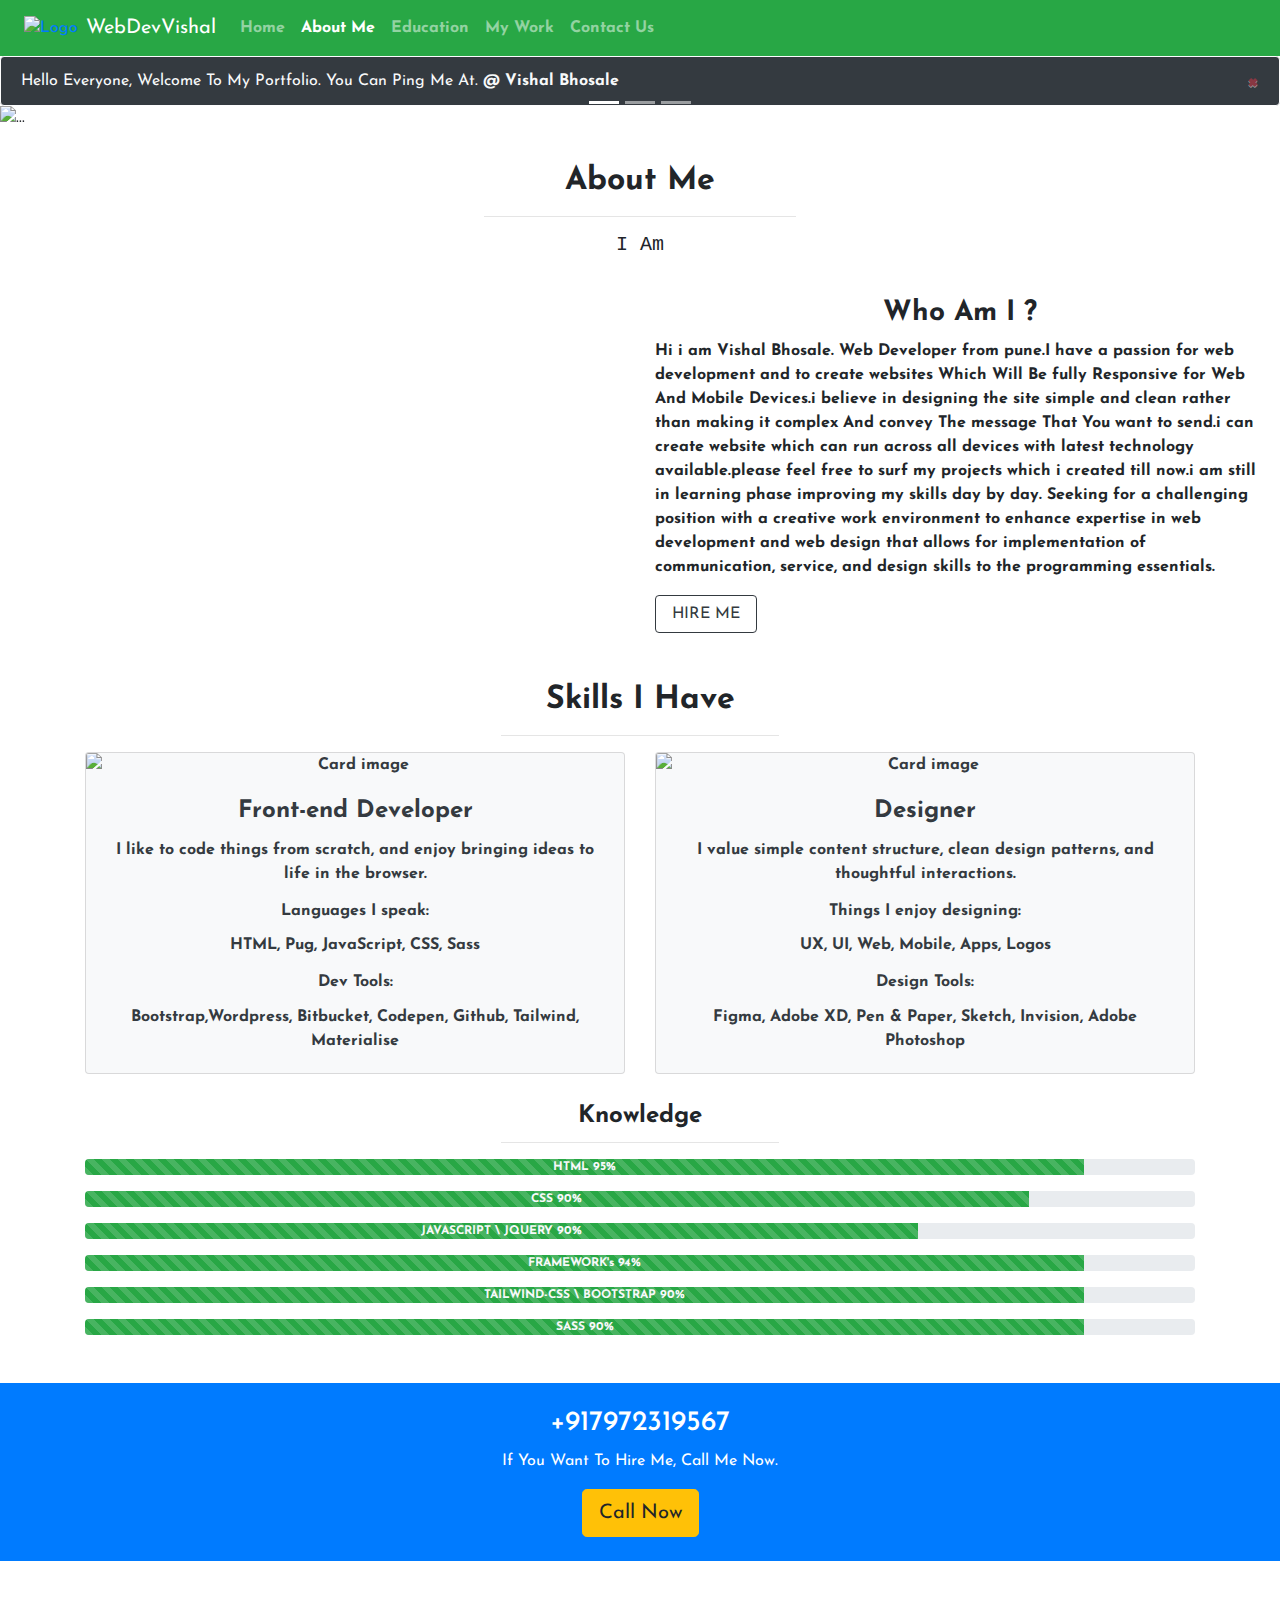
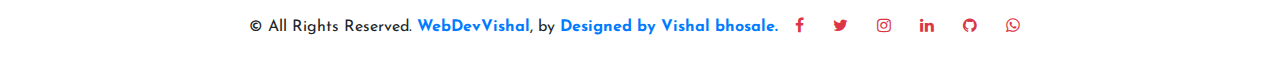
==== about.html @ 0f0b5c3c "logo click fixed" ====
<!DOCTYPE html>
<html lang="en">
<head>
    <meta charset="UTF-8">
    <meta name="viewport" content="width=device-width, initial-scale=1.0">
    <title>Vishal Bhosale | About Me</title>
    <link rel="stylesheet" href="./styles.css">
    <link rel="stylesheet" href="./animate.css">
<!-- cdn -->
 <link rel="stylesheet" href="https://maxcdn.bootstrapcdn.com/bootstrap/4.5.2/css/bootstrap.min.css">
 <link href="https://fonts.googleapis.com/css2?family=Josefin+Sans:ital,wght@1,300&display=swap" rel="stylesheet">
 <link rel="stylesheet" href="https://cdnjs.cloudflare.com/ajax/libs/font-awesome/4.7.0/css/font-awesome.min.css">   

  <script src="https://ajax.googleapis.com/ajax/libs/jquery/3.5.1/jquery.min.js"></script>
  <script src="https://cdnjs.cloudflare.com/ajax/libs/popper.js/1.16.0/umd/popper.min.js"></script>
  <script src="https://maxcdn.bootstrapcdn.com/bootstrap/4.5.2/js/bootstrap.min.js"></script>
  <script src="https://cdn.jsdelivr.net/npm/typed.js@2.0.11"></script>

</head>
<body>





  <!-- Navigation starts here -->
    <header class=" animate-bottom">
 <nav class="navbar navbar-expand-sm navbar-dark bg-success">
<a href="./index.html">
  <img src="./images/logo.png" alt="Logo" class="mx-2" style="width:40px;">
</a>

  <a class="navbar-brand text-dark-50  sticky-bottom" href="./index.html">WebDevVishal</a>
  <button class="navbar-toggler" type="button" data-toggle="collapse" data-target="#navbarSupportedContent" aria-controls="navbarSupportedContent" aria-expanded="false" aria-label="Toggle navigation">
    <span class="navbar-toggler-icon"></span>
  </button>

  <div class="collapse navbar-collapse" id="navbarSupportedContent">
    <ul class="navbar-nav  ">
      <li class="nav-item ">
        <a class="nav-link  font-weight-bold" href="./index.html">Home<span class="sr-only">(current)</span></a>
      </li>

      <li class="nav-item ">
        <a class="nav-link active font-weight-bold" href="./about.html">About Me<span class="sr-only">(current)</span></a>
      </li>
      <li class="nav-item  font-weight-bold">
        <a class="nav-link" href="./education.html">Education</a>
      </li>
      <li class="nav-item   font-weight-bold">
        <a class="nav-link" href="./mywork.html">My Work</a>
      </li>
      <li class="nav-item  font-weight-bold">
          <a class="nav-link" href="./contact.html">Contact Us</a>
        </li>
        

    </ul>
    </div>
</nav>
 <!-- Navigation starts ends -->






<!-- alert for my portfolio deatails  -->
<div class="alert alert-light text-capitalize alert-dismissible fade show bg-dark text-light m-0 outline-none" role="alert">
    Hello Everyone, Welcome to My portfolio. you can ping me at. <a href="https://twitter.com/_smart_ghost" class="alert-link text-light"> @ Vishal Bhosale</a>
    <button type="button" class="close text-danger  " data-dismiss="alert" aria-label="Close">
        <span aria-hidden="true">&times;</span>
      </button>
  </div>
<!-- alert for my portfolio deatails  -->







<!-- carousal starts herer -->
<div id="carouselExampleInterval" class="carousel slide carousel-fade" data-ride="carousel">
  <ol class="carousel-indicators">
    <li data-target="#carouselExampleCaptions" data-slide-to="0" class="active"></li>
    <li data-target="#carouselExampleCaptions" data-slide-to="1"></li>
    <li data-target="#carouselExampleCaptions" data-slide-to="2"></li>
  </ol>
    <div class="carousel-inner">
      <div class="carousel-item active" data-interval="2000">
        <img src="./images/back1.jpg" class="d-block w-100" alt="...">
        <div class="carousel-caption  d-md-block">
            <h5>Web Designing & UI/UX.</h5>

          </div>
      </div>
      <div class="carousel-item" data-interval="2000">
        <img src="./images/back2.jpg" class="d-block w-100" alt="...">
        <div class="carousel-caption  d-md-block">
            <h5>Front-End Development</h5>
            
          </div>
      </div>
      <div class="carousel-item" data-interval="2000">
        <img src="./images/back3.jpg" class="d-block w-100" alt="...">
        <div class="carousel-caption  d-md-block">
            <h5>Simple Design And Clear Message</h5>
          </div>
      </div>
    </div>
    <a class="carousel-control-prev" href="#carouselExampleInterval" role="button" data-slide="prev">
      <span class="carousel-control-prev-icon" aria-hidden="true"></span>
      <span class="sr-only">Previous</span>
    </a>
    <a class="carousel-control-next" href="#carouselExampleInterval" role="button" data-slide="next">
      <span class="carousel-control-next-icon" aria-hidden="true"></span>
      <span class="sr-only">Next</span>
    </a>
  </div>

<!-- carousal ends herer -->
</header>


<section class=" animate-bottom">

<div class="container-fluid">
    <h2 class="text-center text-capitalize mt-2 pt-4 font-weight-normal font-weight-bolder" >about me</h2>
    <hr class="  w-25 mx-auto pt-0">

<div class="d-flex  justify-content-center my-3 spanover"  > 
  <h5 class="spanbest px-0 mx-0">I Am <span class="type spanbest1"></span></h5>

</div>



    <div class="row mb-4">
        <div class="col-lg-6 col-md-12 col-sm-12 col-12 ">
            <img src="./images/DSC_0401-01.jpg" class="img-fluid shadow-lg rounded mt-3" alt="">
        </div>
        <div class="col-lg-6 col-md-12 col-sm-12 col-12 ">
            <h3 class="pt-0 text-center text-bold text-dark-50 font-weight-bold mt-3">Who Am I ?</h3>
            <p class="pt-0 text-dark-50 font-weight-bold"> Hi i am Vishal Bhosale. Web Developer from pune.I have a passion for web development and to create websites Which Will Be fully Responsive for Web And Mobile Devices.i believe in designing the site simple and clean rather than making it complex And convey The message That You want to send.i can create website which can run across all devices with latest technology available.please feel free to surf my projects which i created till now.i am still in learning phase improving my skills day by day.
                Seeking for a challenging position with a creative work environment to enhance expertise in web development and web design that allows for implementation of communication, service, and design skills to the programming essentials.
            </p>
            <a href=mailto:vb341997@gmail.com?subject="contacting_you_from_portfolio" class="btn btn-outline-dark text-uppercase  px-3  ">  Hire Me  </a>
        </div>
    </div>

</div>
</section>




<!-- cards section starts herer -->
<section >
<div class="container">
    <h2 class="text-center text-capitalize mt-2 pt-4 font-weight-normal font-weight-bolder" >Skills I Have</h2>
    <hr class="w-25 mx-auto pt-0">

      <div class="row text-center mb-1">
          <div class="col-lg-6 col-md-6 col-12">
            <div class="card bg-light text-dark font-weight-bold" >
                <img class="card-img-top  " src="./images/f1.jpg" alt="Card image">
                <div class="card-body">
                  <h4 class="card-title font-weight-bold">Front-end Developer</h4>
                  <p class="card-text">I like to code things from scratch, and enjoy bringing ideas to life in the browser.</p>
                  <h6 class="card-title font-weight-bold">Languages I speak:</h6>
                  <p class="card-text">HTML, Pug, JavaScript, CSS, Sass</p>
                  <h6 class="card-title font-weight-bold">Dev Tools:</h6>
                  <p class="card-text">Bootstrap,Wordpress,
                    Bitbucket,
                    Codepen,
                    Github,
                    Tailwind,
                    Materialise</p>
                  
                
                </div>
              </div>
          </div>
     
          <div class="col-lg-6 col-md-6 col-12">
            <div class="card bg-light text-dark font-weight-bold" >
                <img class="card-img-top    " src="./images/f2.jpg" alt="Card image">
                <div class="card-body">
                    <h4 class="card-title font-weight-bolder">Designer</h4>
                    <p class="card-text">I value simple content structure, clean design patterns, and thoughtful interactions.</p>
                    <h6 class="card-title font-weight-bold">Things I enjoy designing:</h6>
                    <p class="card-text">UX, UI, Web, Mobile, Apps, Logos</p>
                    <h6 class="card-title font-weight-bold">Design Tools:</h6>
                    <p class="card-text">Figma,
                        Adobe XD,
                        Pen & Paper,
                        Sketch,
                        Invision,
                        Adobe Photoshop </p>
                
                </div>
              </div>
          </div>
      </div>

    </div>


    <div class="container align-items-center justify-items-center my-4">
      <div class="mx-auto text-center mt-3">
        <h4 class="font-weight-bold p-1">Knowledge</h4>
        <hr class="w-25 mx-auto mt-0 font-weight-bolder">
      </div>

      <div class="progress my-3  ">
          
          <div class="progress-bar progress-bar-striped progress-bar-animated font-weight-bold bg-success text-light an" role="progressbar" aria-valuenow="90" aria-valuemin="0" aria-valuemax="100" style="width: 90%">HTML 95%</div>
          
        </div>
    
    
    
      <div class="progress my-3 ">
          
          <div class="progress-bar progress-bar-striped progress-bar-animated font-weight-bold bg-success text-light an" role="progressbar" aria-valuenow="85" aria-valuemin="0" aria-valuemax="100" style="width: 85%">CSS 90%</div>
          
        </div>
    
           <div class="progress my-3 ">
          
          <div class="progress-bar progress-bar-striped progress-bar-animated font-weight-bold bg-success text-light an" role="progressbar" aria-valuenow="75" aria-valuemin="0" aria-valuemax="100" style="width: 75%">JAVASCRIPT \ JQUERY 90%</div>
          
        </div>
    
        <div class="progress my-3 ">
          
          <div class="progress-bar progress-bar-striped progress-bar-animated font-weight-bold bg-success text-light an" role="progressbar" aria-valuenow="90" aria-valuemin="0" aria-valuemax="100" style="width: 90%">FRAMEWORK's 94%</div>
          
        </div>
    
        <div class="progress my-3 ">
          
          <div class="progress-bar progress-bar-striped progress-bar-animated font-weight-bold bg-success text-light an" role="progressbar" aria-valuenow="90" aria-valuemin="0" aria-valuemax="100" style="width: 90%">TAILWIND-CSS \ BOOTSTRAP 90%</div>
          
        </div>
    
        <div class="progress my-3 ">
          
          <div class="progress-bar progress-bar-striped progress-bar-animated font-weight-bold bg-success text-light an" role="progressbar" aria-valuenow="90" aria-valuemin="0" aria-valuemax="100" style="width: 90%">SASS 90%</div>
          
        </div>
    
        
    
      </div>
    











</section>

<!-- cards section ends herer -->

<!-- number secton starts herer -->
<section class="bg-primary my-5 ">
<article class="py-4 text-center text-white">
<h3 class="display-6"> +917972319567 </h3>
<p class="text-capitalize">if you want to hire me, call me now.</p>
<a  class =" btn btn-warning py-2 btn-lg" href="tel:+91-7972319567">Call Now</a>
</article>
</section>
<!-- number secton ends herer -->





















<!-- footer comer here -->

<div class="container mt-3">

    <footer class="mastfoot mt-auto text-center">
        <div class="inner ">
            <p> &copy All Rights Reserved. <a href="https://twitter.com/_smart_ghost" class="text-decoration-none font-weight-bold">WebDevVishal</a>, by <a href="https://linkedin.com/in/vishall-Developer/" class="text-decoration-none font-weight-bold" >Designed by Vishal bhosale.</a>
                <a
                href="https://facebook.com/WebDevVishal"
                class="fa fa-facebook text-danger mx-1 p-2 text-decoration-none"  
                data-toggle="tooltip" data-placement="top" title="lets be friend's"
              ></a>
              <a
                href="https://twitter.com/_smart_ghost"
                target="blank"
                class="fa fa-twitter text-danger mx-1 p-2 text-decoration-none"
                data-toggle="tooltip" data-placement="top" title="Come do a tweet"
              ></a>
              <a
                href="https://instagram.com/vish_all_"
                target="blank"
                class="fa fa-instagram text-danger mx-1 p-2 text-decoration-none"
                data-toggle="tooltip" data-placement="top" title="Be Free To DM"
              ></a>
              <a
                href="https://linkedin.com/in/vishall-Developer/"
                class="fa fa-linkedin text-danger mx-1 p-2 text-decoration-none"
                data-toggle="tooltip" data-placement="top" title="Hire Me..!!!"
              ></a>
              <a href="https://github.com/webdev-vishal" class="fa fa-github text-danger mx-1 p-2 text-decoration-none" data-toggle="tooltip" data-placement="top" title="Please review and give feedback"></a>
    
              <a href="https://wa.me/<+918421501975>" class="fa fa-whatsapp text-danger mx-1 p-2 text-decoration-none" data-toggle="tooltip" data-placement="top" title="Anytime feel free to contact"></a>
            
            
            
            </p>
        </div>
    </footer>
</div>



<!-- footer comer here -->














<script>
  

var typed = new Typed('.type', {
  strings: ['Web Developer. ', 'Front End Enthusiast. ','UI/UX Designer. ','CSS Writer.','Programmer','Python Lover'],
  typeSpeed: 30,
  backSpeed: 50,  
  backDelay: 1500,
  cursorChar: '<&#92;>',
  loop:true,
});


                         
</script>



    





</body> 
</html>
---- styles.css ----
*{
    margin: 0;
    padding: 0;
    scroll-behavior: smooth;
    box-sizing: border-box;
    font-family: 'Josefin Sans', sans-serif;
}
/* h1{
    text-align: center;
    color: purple;
    text-transform: capitalize;
} */

.carousal-inner img{
    width: 100%;
    height: 100%;
}


.spanbest{
font-family: monospace;
overflow: hidden;
}
.spanbest1{
    color: red;
    font-family: monospace;
    overflow: hidden;
}
.spanover{
    overflow: hidden;
}
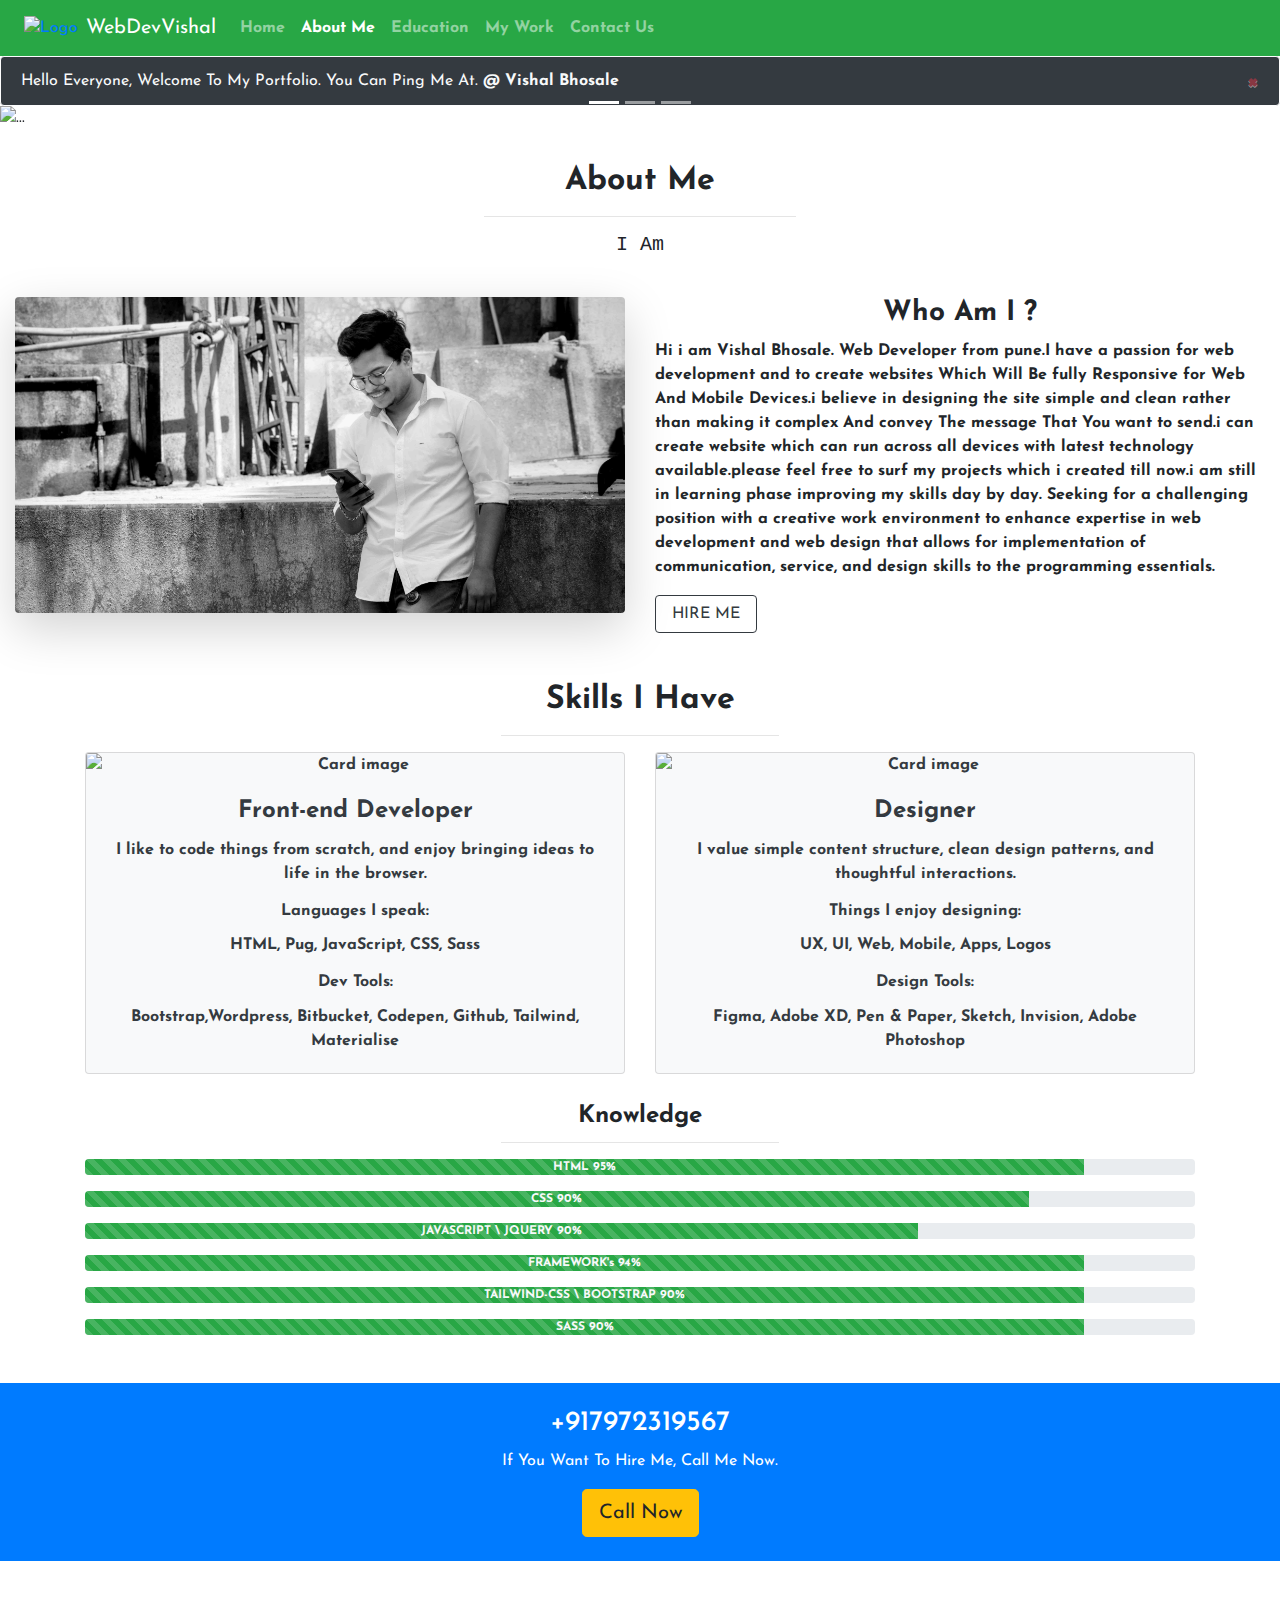
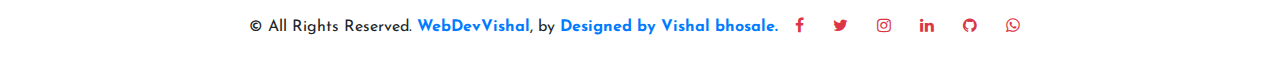
==== commit f7d18e56: "new favicon and react project" ====
--- a/about.html
+++ b/about.html
@@ -1,385 +1,476 @@
 <!DOCTYPE html>
 <html lang="en">
-<head>
-    <meta charset="UTF-8">
-    <meta name="viewport" content="width=device-width, initial-scale=1.0">
+  <head>
+    <meta charset="UTF-8" />
+    <meta name="viewport" content="width=device-width, initial-scale=1.0" />
     <title>Vishal Bhosale | About Me</title>
-    <link rel="stylesheet" href="./styles.css">
-    <link rel="stylesheet" href="./animate.css">
-<!-- cdn -->
- <link rel="stylesheet" href="https://maxcdn.bootstrapcdn.com/bootstrap/4.5.2/css/bootstrap.min.css">
- <link href="https://fonts.googleapis.com/css2?family=Josefin+Sans:ital,wght@1,300&display=swap" rel="stylesheet">
- <link rel="stylesheet" href="https://cdnjs.cloudflare.com/ajax/libs/font-awesome/4.7.0/css/font-awesome.min.css">   
-
-  <script src="https://ajax.googleapis.com/ajax/libs/jquery/3.5.1/jquery.min.js"></script>
-  <script src="https://cdnjs.cloudflare.com/ajax/libs/popper.js/1.16.0/umd/popper.min.js"></script>
-  <script src="https://maxcdn.bootstrapcdn.com/bootstrap/4.5.2/js/bootstrap.min.js"></script>
-  <script src="https://cdn.jsdelivr.net/npm/typed.js@2.0.11"></script>
-
-</head>
-<body>
-
-
-
-
-
-  <!-- Navigation starts here -->
-    <header class=" animate-bottom">
- <nav class="navbar navbar-expand-sm navbar-dark bg-success">
-<a href="./index.html">
-  <img src="./images/logo.png" alt="Logo" class="mx-2" style="width:40px;">
-</a>
-
-  <a class="navbar-brand text-dark-50  sticky-bottom" href="./index.html">WebDevVishal</a>
-  <button class="navbar-toggler" type="button" data-toggle="collapse" data-target="#navbarSupportedContent" aria-controls="navbarSupportedContent" aria-expanded="false" aria-label="Toggle navigation">
-    <span class="navbar-toggler-icon"></span>
-  </button>
-
-  <div class="collapse navbar-collapse" id="navbarSupportedContent">
-    <ul class="navbar-nav  ">
-      <li class="nav-item ">
-        <a class="nav-link  font-weight-bold" href="./index.html">Home<span class="sr-only">(current)</span></a>
-      </li>
-
-      <li class="nav-item ">
-        <a class="nav-link active font-weight-bold" href="./about.html">About Me<span class="sr-only">(current)</span></a>
-      </li>
-      <li class="nav-item  font-weight-bold">
-        <a class="nav-link" href="./education.html">Education</a>
-      </li>
-      <li class="nav-item   font-weight-bold">
-        <a class="nav-link" href="./mywork.html">My Work</a>
-      </li>
-      <li class="nav-item  font-weight-bold">
-          <a class="nav-link" href="./contact.html">Contact Us</a>
-        </li>
-        
-
-    </ul>
+    <link rel="stylesheet" href="./styles.css" />
+    <link
+      rel="icon"
+      href="./images/favicon.ico"
+      type="image/icon"
+      sizes="16x16"
+    />
+
+    <link rel="stylesheet" href="./animate.css" />
+    <!-- cdn -->
+    <link
+      rel="stylesheet"
+      href="https://maxcdn.bootstrapcdn.com/bootstrap/4.5.2/css/bootstrap.min.css"
+    />
+    <link
+      href="https://fonts.googleapis.com/css2?family=Josefin+Sans:ital,wght@1,300&display=swap"
+      rel="stylesheet"
+    />
+    <link
+      rel="stylesheet"
+      href="https://cdnjs.cloudflare.com/ajax/libs/font-awesome/4.7.0/css/font-awesome.min.css"
+    />
+
+    <script src="https://ajax.googleapis.com/ajax/libs/jquery/3.5.1/jquery.min.js"></script>
+    <script src="https://cdnjs.cloudflare.com/ajax/libs/popper.js/1.16.0/umd/popper.min.js"></script>
+    <script src="https://maxcdn.bootstrapcdn.com/bootstrap/4.5.2/js/bootstrap.min.js"></script>
+    <script src="https://cdn.jsdelivr.net/npm/typed.js@2.0.11"></script>
+  </head>
+  <body>
+    <!-- Navigation starts here -->
+    <header class="animate-bottom">
+      <nav class="navbar navbar-expand-sm navbar-dark bg-success">
+        <a href="./index.html">
+          <img
+            src="./images/logo.png"
+            alt="Logo"
+            class="mx-2"
+            style="width: 40px"
+          />
+        </a>
+
+        <a class="navbar-brand text-dark-50 sticky-bottom" href="./index.html"
+          >WebDevVishal</a
+        >
+        <button
+          class="navbar-toggler"
+          type="button"
+          data-toggle="collapse"
+          data-target="#navbarSupportedContent"
+          aria-controls="navbarSupportedContent"
+          aria-expanded="false"
+          aria-label="Toggle navigation"
+        >
+          <span class="navbar-toggler-icon"></span>
+        </button>
+
+        <div class="collapse navbar-collapse" id="navbarSupportedContent">
+          <ul class="navbar-nav">
+            <li class="nav-item">
+              <a class="nav-link font-weight-bold" href="./index.html"
+                >Home<span class="sr-only">(current)</span></a
+              >
+            </li>
+
+            <li class="nav-item">
+              <a class="nav-link active font-weight-bold" href="./about.html"
+                >About Me<span class="sr-only">(current)</span></a
+              >
+            </li>
+            <li class="nav-item font-weight-bold">
+              <a class="nav-link" href="./education.html">Education</a>
+            </li>
+            <li class="nav-item font-weight-bold">
+              <a class="nav-link" href="./mywork.html">My Work</a>
+            </li>
+            <li class="nav-item font-weight-bold">
+              <a class="nav-link" href="./contact.html">Contact Us</a>
+            </li>
+          </ul>
+        </div>
+      </nav>
+      <!-- Navigation starts ends -->
+
+      <!-- alert for my portfolio deatails  -->
+      <div
+        class="alert alert-light text-capitalize alert-dismissible fade show bg-dark text-light m-0 outline-none"
+        role="alert"
+      >
+        Hello Everyone, Welcome to My portfolio. you can ping me at.
+        <a
+          href="https://twitter.com/_smart_ghost"
+          class="alert-link text-light"
+        >
+          @ Vishal Bhosale</a
+        >
+        <button
+          type="button"
+          class="close text-danger"
+          data-dismiss="alert"
+          aria-label="Close"
+        >
+          <span aria-hidden="true">&times;</span>
+        </button>
+      </div>
+      <!-- alert for my portfolio deatails  -->
+
+      <!-- carousal starts herer -->
+      <div
+        id="carouselExampleInterval"
+        class="carousel slide carousel-fade"
+        data-ride="carousel"
+      >
+        <ol class="carousel-indicators">
+          <li
+            data-target="#carouselExampleCaptions"
+            data-slide-to="0"
+            class="active"
+          ></li>
+          <li data-target="#carouselExampleCaptions" data-slide-to="1"></li>
+          <li data-target="#carouselExampleCaptions" data-slide-to="2"></li>
+        </ol>
+        <div class="carousel-inner">
+          <div class="carousel-item active" data-interval="2000">
+            <img src="./images/back1.jpg" class="d-block w-100" alt="..." />
+            <div class="carousel-caption d-md-block">
+              <h5>Web Designing & UI/UX.</h5>
+            </div>
+          </div>
+          <div class="carousel-item" data-interval="2000">
+            <img src="./images/back2.jpg" class="d-block w-100" alt="..." />
+            <div class="carousel-caption d-md-block">
+              <h5>Front-End Development</h5>
+            </div>
+          </div>
+          <div class="carousel-item" data-interval="2000">
+            <img src="./images/back3.jpg" class="d-block w-100" alt="..." />
+            <div class="carousel-caption d-md-block">
+              <h5>Simple Design And Clear Message</h5>
+            </div>
+          </div>
+        </div>
+        <a
+          class="carousel-control-prev"
+          href="#carouselExampleInterval"
+          role="button"
+          data-slide="prev"
+        >
+          <span class="carousel-control-prev-icon" aria-hidden="true"></span>
+          <span class="sr-only">Previous</span>
+        </a>
+        <a
+          class="carousel-control-next"
+          href="#carouselExampleInterval"
+          role="button"
+          data-slide="next"
+        >
+          <span class="carousel-control-next-icon" aria-hidden="true"></span>
+          <span class="sr-only">Next</span>
+        </a>
+      </div>
+
+      <!-- carousal ends herer -->
+    </header>
+
+    <section class="animate-bottom">
+      <div class="container-fluid">
+        <h2
+          class="text-center text-capitalize mt-2 pt-4 font-weight-normal font-weight-bolder"
+        >
+          about me
+        </h2>
+        <hr class="w-25 mx-auto pt-0" />
+
+        <div class="d-flex justify-content-center my-3 spanover">
+          <h5 class="spanbest px-0 mx-0">
+            I Am <span class="type spanbest1"></span>
+          </h5>
+        </div>
+
+        <div class="row mb-4">
+          <div class="col-lg-6 col-md-12 col-sm-12 col-12">
+            <img
+              src="./images/DSC_0401-01.jpg"
+              class="img-fluid shadow-lg rounded mt-3"
+              alt=""
+            />
+          </div>
+          <div class="col-lg-6 col-md-12 col-sm-12 col-12">
+            <h3
+              class="pt-0 text-center text-bold text-dark-50 font-weight-bold mt-3"
+            >
+              Who Am I ?
+            </h3>
+            <p class="pt-0 text-dark-50 font-weight-bold">
+              Hi i am Vishal Bhosale. Web Developer from pune.I have a passion
+              for web development and to create websites Which Will Be fully
+              Responsive for Web And Mobile Devices.i believe in designing the
+              site simple and clean rather than making it complex And convey The
+              message That You want to send.i can create website which can run
+              across all devices with latest technology available.please feel
+              free to surf my projects which i created till now.i am still in
+              learning phase improving my skills day by day. Seeking for a
+              challenging position with a creative work environment to enhance
+              expertise in web development and web design that allows for
+              implementation of communication, service, and design skills to the
+              programming essentials.
+            </p>
+            <a
+              href="mailto:vb341997@gmail.com?subject"
+              ="contacting_you_from_portfolio"
+              class="btn btn-outline-dark text-uppercase px-3"
+            >
+              Hire Me
+            </a>
+          </div>
+        </div>
+      </div>
+    </section>
+
+    <!-- cards section starts herer -->
+    <section>
+      <div class="container">
+        <h2
+          class="text-center text-capitalize mt-2 pt-4 font-weight-normal font-weight-bolder"
+        >
+          Skills I Have
+        </h2>
+        <hr class="w-25 mx-auto pt-0" />
+
+        <div class="row text-center mb-1">
+          <div class="col-lg-6 col-md-6 col-12">
+            <div class="card bg-light text-dark font-weight-bold">
+              <img
+                class="card-img-top"
+                src="./images/f1.jpg"
+                alt="Card image"
+              />
+              <div class="card-body">
+                <h4 class="card-title font-weight-bold">Front-end Developer</h4>
+                <p class="card-text">
+                  I like to code things from scratch, and enjoy bringing ideas
+                  to life in the browser.
+                </p>
+                <h6 class="card-title font-weight-bold">Languages I speak:</h6>
+                <p class="card-text">HTML, Pug, JavaScript, CSS, Sass</p>
+                <h6 class="card-title font-weight-bold">Dev Tools:</h6>
+                <p class="card-text">
+                  Bootstrap,Wordpress, Bitbucket, Codepen, Github, Tailwind,
+                  Materialise
+                </p>
+              </div>
+            </div>
+          </div>
+
+          <div class="col-lg-6 col-md-6 col-12">
+            <div class="card bg-light text-dark font-weight-bold">
+              <img
+                class="card-img-top"
+                src="./images/f2.jpg"
+                alt="Card image"
+              />
+              <div class="card-body">
+                <h4 class="card-title font-weight-bolder">Designer</h4>
+                <p class="card-text">
+                  I value simple content structure, clean design patterns, and
+                  thoughtful interactions.
+                </p>
+                <h6 class="card-title font-weight-bold">
+                  Things I enjoy designing:
+                </h6>
+                <p class="card-text">UX, UI, Web, Mobile, Apps, Logos</p>
+                <h6 class="card-title font-weight-bold">Design Tools:</h6>
+                <p class="card-text">
+                  Figma, Adobe XD, Pen & Paper, Sketch, Invision, Adobe
+                  Photoshop
+                </p>
+              </div>
+            </div>
+          </div>
+        </div>
+      </div>
+
+      <div class="container align-items-center justify-items-center my-4">
+        <div class="mx-auto text-center mt-3">
+          <h4 class="font-weight-bold p-1">Knowledge</h4>
+          <hr class="w-25 mx-auto mt-0 font-weight-bolder" />
+        </div>
+
+        <div class="progress my-3">
+          <div
+            class="progress-bar progress-bar-striped progress-bar-animated font-weight-bold bg-success text-light an"
+            role="progressbar"
+            aria-valuenow="90"
+            aria-valuemin="0"
+            aria-valuemax="100"
+            style="width: 90%"
+          >
+            HTML 95%
+          </div>
+        </div>
+
+        <div class="progress my-3">
+          <div
+            class="progress-bar progress-bar-striped progress-bar-animated font-weight-bold bg-success text-light an"
+            role="progressbar"
+            aria-valuenow="85"
+            aria-valuemin="0"
+            aria-valuemax="100"
+            style="width: 85%"
+          >
+            CSS 90%
+          </div>
+        </div>
+
+        <div class="progress my-3">
+          <div
+            class="progress-bar progress-bar-striped progress-bar-animated font-weight-bold bg-success text-light an"
+            role="progressbar"
+            aria-valuenow="75"
+            aria-valuemin="0"
+            aria-valuemax="100"
+            style="width: 75%"
+          >
+            JAVASCRIPT \ JQUERY 90%
+          </div>
+        </div>
+
+        <div class="progress my-3">
+          <div
+            class="progress-bar progress-bar-striped progress-bar-animated font-weight-bold bg-success text-light an"
+            role="progressbar"
+            aria-valuenow="90"
+            aria-valuemin="0"
+            aria-valuemax="100"
+            style="width: 90%"
+          >
+            FRAMEWORK's 94%
+          </div>
+        </div>
+
+        <div class="progress my-3">
+          <div
+            class="progress-bar progress-bar-striped progress-bar-animated font-weight-bold bg-success text-light an"
+            role="progressbar"
+            aria-valuenow="90"
+            aria-valuemin="0"
+            aria-valuemax="100"
+            style="width: 90%"
+          >
+            TAILWIND-CSS \ BOOTSTRAP 90%
+          </div>
+        </div>
+
+        <div class="progress my-3">
+          <div
+            class="progress-bar progress-bar-striped progress-bar-animated font-weight-bold bg-success text-light an"
+            role="progressbar"
+            aria-valuenow="90"
+            aria-valuemin="0"
+            aria-valuemax="100"
+            style="width: 90%"
+          >
+            SASS 90%
+          </div>
+        </div>
+      </div>
+    </section>
+
+    <!-- cards section ends herer -->
+
+    <!-- number secton starts herer -->
+    <section class="bg-primary my-5">
+      <article class="py-4 text-center text-white">
+        <h3 class="display-6">+917972319567</h3>
+        <p class="text-capitalize">if you want to hire me, call me now.</p>
+        <a class="btn btn-warning py-2 btn-lg" href="tel:+91-7972319567"
+          >Call Now</a
+        >
+      </article>
+    </section>
+    <!-- number secton ends herer -->
+
+    <!-- footer comer here -->
+
+    <div class="container mt-3">
+      <footer class="mastfoot mt-auto text-center">
+        <div class="inner">
+          <p>
+            &copy All Rights Reserved.
+            <a
+              href="https://twitter.com/_smart_ghost"
+              class="text-decoration-none font-weight-bold"
+              >WebDevVishal</a
+            >, by
+            <a
+              href="https://linkedin.com/in/vishall-Developer/"
+              class="text-decoration-none font-weight-bold"
+              >Designed by Vishal bhosale.</a
+            >
+            <a
+              href="https://facebook.com/WebDevVishal"
+              class="fa fa-facebook text-danger mx-1 p-2 text-decoration-none"
+              data-toggle="tooltip"
+              data-placement="top"
+              title="lets be friend's"
+            ></a>
+            <a
+              href="https://twitter.com/_smart_ghost"
+              target="blank"
+              class="fa fa-twitter text-danger mx-1 p-2 text-decoration-none"
+              data-toggle="tooltip"
+              data-placement="top"
+              title="Come do a tweet"
+            ></a>
+            <a
+              href="https://instagram.com/vish_all_"
+              target="blank"
+              class="fa fa-instagram text-danger mx-1 p-2 text-decoration-none"
+              data-toggle="tooltip"
+              data-placement="top"
+              title="Be Free To DM"
+            ></a>
+            <a
+              href="https://linkedin.com/in/vishall-Developer/"
+              class="fa fa-linkedin text-danger mx-1 p-2 text-decoration-none"
+              data-toggle="tooltip"
+              data-placement="top"
+              title="Hire Me..!!!"
+            ></a>
+            <a
+              href="https://github.com/webdev-vishal"
+              class="fa fa-github text-danger mx-1 p-2 text-decoration-none"
+              data-toggle="tooltip"
+              data-placement="top"
+              title="Please review and give feedback"
+            ></a>
+
+            <a
+              href="https://wa.me/<+918421501975>"
+              class="fa fa-whatsapp text-danger mx-1 p-2 text-decoration-none"
+              data-toggle="tooltip"
+              data-placement="top"
+              title="Anytime feel free to contact"
+            ></a>
+          </p>
+        </div>
+      </footer>
     </div>
-</nav>
- <!-- Navigation starts ends -->
-
-
-
-
-
-
-<!-- alert for my portfolio deatails  -->
-<div class="alert alert-light text-capitalize alert-dismissible fade show bg-dark text-light m-0 outline-none" role="alert">
-    Hello Everyone, Welcome to My portfolio. you can ping me at. <a href="https://twitter.com/_smart_ghost" class="alert-link text-light"> @ Vishal Bhosale</a>
-    <button type="button" class="close text-danger  " data-dismiss="alert" aria-label="Close">
-        <span aria-hidden="true">&times;</span>
-      </button>
-  </div>
-<!-- alert for my portfolio deatails  -->
-
-
-
-
-
-
-
-<!-- carousal starts herer -->
-<div id="carouselExampleInterval" class="carousel slide carousel-fade" data-ride="carousel">
-  <ol class="carousel-indicators">
-    <li data-target="#carouselExampleCaptions" data-slide-to="0" class="active"></li>
-    <li data-target="#carouselExampleCaptions" data-slide-to="1"></li>
-    <li data-target="#carouselExampleCaptions" data-slide-to="2"></li>
-  </ol>
-    <div class="carousel-inner">
-      <div class="carousel-item active" data-interval="2000">
-        <img src="./images/back1.jpg" class="d-block w-100" alt="...">
-        <div class="carousel-caption  d-md-block">
-            <h5>Web Designing & UI/UX.</h5>
-
-          </div>
-      </div>
-      <div class="carousel-item" data-interval="2000">
-        <img src="./images/back2.jpg" class="d-block w-100" alt="...">
-        <div class="carousel-caption  d-md-block">
-            <h5>Front-End Development</h5>
-            
-          </div>
-      </div>
-      <div class="carousel-item" data-interval="2000">
-        <img src="./images/back3.jpg" class="d-block w-100" alt="...">
-        <div class="carousel-caption  d-md-block">
-            <h5>Simple Design And Clear Message</h5>
-          </div>
-      </div>
-    </div>
-    <a class="carousel-control-prev" href="#carouselExampleInterval" role="button" data-slide="prev">
-      <span class="carousel-control-prev-icon" aria-hidden="true"></span>
-      <span class="sr-only">Previous</span>
-    </a>
-    <a class="carousel-control-next" href="#carouselExampleInterval" role="button" data-slide="next">
-      <span class="carousel-control-next-icon" aria-hidden="true"></span>
-      <span class="sr-only">Next</span>
-    </a>
-  </div>
-
-<!-- carousal ends herer -->
-</header>
-
-
-<section class=" animate-bottom">
-
-<div class="container-fluid">
-    <h2 class="text-center text-capitalize mt-2 pt-4 font-weight-normal font-weight-bolder" >about me</h2>
-    <hr class="  w-25 mx-auto pt-0">
-
-<div class="d-flex  justify-content-center my-3 spanover"  > 
-  <h5 class="spanbest px-0 mx-0">I Am <span class="type spanbest1"></span></h5>
-
-</div>
-
-
-
-    <div class="row mb-4">
-        <div class="col-lg-6 col-md-12 col-sm-12 col-12 ">
-            <img src="./images/DSC_0401-01.jpg" class="img-fluid shadow-lg rounded mt-3" alt="">
-        </div>
-        <div class="col-lg-6 col-md-12 col-sm-12 col-12 ">
-            <h3 class="pt-0 text-center text-bold text-dark-50 font-weight-bold mt-3">Who Am I ?</h3>
-            <p class="pt-0 text-dark-50 font-weight-bold"> Hi i am Vishal Bhosale. Web Developer from pune.I have a passion for web development and to create websites Which Will Be fully Responsive for Web And Mobile Devices.i believe in designing the site simple and clean rather than making it complex And convey The message That You want to send.i can create website which can run across all devices with latest technology available.please feel free to surf my projects which i created till now.i am still in learning phase improving my skills day by day.
-                Seeking for a challenging position with a creative work environment to enhance expertise in web development and web design that allows for implementation of communication, service, and design skills to the programming essentials.
-            </p>
-            <a href=mailto:vb341997@gmail.com?subject="contacting_you_from_portfolio" class="btn btn-outline-dark text-uppercase  px-3  ">  Hire Me  </a>
-        </div>
-    </div>
-
-</div>
-</section>
-
-
-
-
-<!-- cards section starts herer -->
-<section >
-<div class="container">
-    <h2 class="text-center text-capitalize mt-2 pt-4 font-weight-normal font-weight-bolder" >Skills I Have</h2>
-    <hr class="w-25 mx-auto pt-0">
-
-      <div class="row text-center mb-1">
-          <div class="col-lg-6 col-md-6 col-12">
-            <div class="card bg-light text-dark font-weight-bold" >
-                <img class="card-img-top  " src="./images/f1.jpg" alt="Card image">
-                <div class="card-body">
-                  <h4 class="card-title font-weight-bold">Front-end Developer</h4>
-                  <p class="card-text">I like to code things from scratch, and enjoy bringing ideas to life in the browser.</p>
-                  <h6 class="card-title font-weight-bold">Languages I speak:</h6>
-                  <p class="card-text">HTML, Pug, JavaScript, CSS, Sass</p>
-                  <h6 class="card-title font-weight-bold">Dev Tools:</h6>
-                  <p class="card-text">Bootstrap,Wordpress,
-                    Bitbucket,
-                    Codepen,
-                    Github,
-                    Tailwind,
-                    Materialise</p>
-                  
-                
-                </div>
-              </div>
-          </div>
-     
-          <div class="col-lg-6 col-md-6 col-12">
-            <div class="card bg-light text-dark font-weight-bold" >
-                <img class="card-img-top    " src="./images/f2.jpg" alt="Card image">
-                <div class="card-body">
-                    <h4 class="card-title font-weight-bolder">Designer</h4>
-                    <p class="card-text">I value simple content structure, clean design patterns, and thoughtful interactions.</p>
-                    <h6 class="card-title font-weight-bold">Things I enjoy designing:</h6>
-                    <p class="card-text">UX, UI, Web, Mobile, Apps, Logos</p>
-                    <h6 class="card-title font-weight-bold">Design Tools:</h6>
-                    <p class="card-text">Figma,
-                        Adobe XD,
-                        Pen & Paper,
-                        Sketch,
-                        Invision,
-                        Adobe Photoshop </p>
-                
-                </div>
-              </div>
-          </div>
-      </div>
-
-    </div>
-
-
-    <div class="container align-items-center justify-items-center my-4">
-      <div class="mx-auto text-center mt-3">
-        <h4 class="font-weight-bold p-1">Knowledge</h4>
-        <hr class="w-25 mx-auto mt-0 font-weight-bolder">
-      </div>
-
-      <div class="progress my-3  ">
-          
-          <div class="progress-bar progress-bar-striped progress-bar-animated font-weight-bold bg-success text-light an" role="progressbar" aria-valuenow="90" aria-valuemin="0" aria-valuemax="100" style="width: 90%">HTML 95%</div>
-          
-        </div>
-    
-    
-    
-      <div class="progress my-3 ">
-          
-          <div class="progress-bar progress-bar-striped progress-bar-animated font-weight-bold bg-success text-light an" role="progressbar" aria-valuenow="85" aria-valuemin="0" aria-valuemax="100" style="width: 85%">CSS 90%</div>
-          
-        </div>
-    
-           <div class="progress my-3 ">
-          
-          <div class="progress-bar progress-bar-striped progress-bar-animated font-weight-bold bg-success text-light an" role="progressbar" aria-valuenow="75" aria-valuemin="0" aria-valuemax="100" style="width: 75%">JAVASCRIPT \ JQUERY 90%</div>
-          
-        </div>
-    
-        <div class="progress my-3 ">
-          
-          <div class="progress-bar progress-bar-striped progress-bar-animated font-weight-bold bg-success text-light an" role="progressbar" aria-valuenow="90" aria-valuemin="0" aria-valuemax="100" style="width: 90%">FRAMEWORK's 94%</div>
-          
-        </div>
-    
-        <div class="progress my-3 ">
-          
-          <div class="progress-bar progress-bar-striped progress-bar-animated font-weight-bold bg-success text-light an" role="progressbar" aria-valuenow="90" aria-valuemin="0" aria-valuemax="100" style="width: 90%">TAILWIND-CSS \ BOOTSTRAP 90%</div>
-          
-        </div>
-    
-        <div class="progress my-3 ">
-          
-          <div class="progress-bar progress-bar-striped progress-bar-animated font-weight-bold bg-success text-light an" role="progressbar" aria-valuenow="90" aria-valuemin="0" aria-valuemax="100" style="width: 90%">SASS 90%</div>
-          
-        </div>
-    
-        
-    
-      </div>
-    
-
-
-
-
-
-
-
-
-
-
-
-</section>
-
-<!-- cards section ends herer -->
-
-<!-- number secton starts herer -->
-<section class="bg-primary my-5 ">
-<article class="py-4 text-center text-white">
-<h3 class="display-6"> +917972319567 </h3>
-<p class="text-capitalize">if you want to hire me, call me now.</p>
-<a  class =" btn btn-warning py-2 btn-lg" href="tel:+91-7972319567">Call Now</a>
-</article>
-</section>
-<!-- number secton ends herer -->
-
-
-
-
-
-
-
-
-
-
-
-
-
-
-
-
-
-
-
-
-
-<!-- footer comer here -->
-
-<div class="container mt-3">
-
-    <footer class="mastfoot mt-auto text-center">
-        <div class="inner ">
-            <p> &copy All Rights Reserved. <a href="https://twitter.com/_smart_ghost" class="text-decoration-none font-weight-bold">WebDevVishal</a>, by <a href="https://linkedin.com/in/vishall-Developer/" class="text-decoration-none font-weight-bold" >Designed by Vishal bhosale.</a>
-                <a
-                href="https://facebook.com/WebDevVishal"
-                class="fa fa-facebook text-danger mx-1 p-2 text-decoration-none"  
-                data-toggle="tooltip" data-placement="top" title="lets be friend's"
-              ></a>
-              <a
-                href="https://twitter.com/_smart_ghost"
-                target="blank"
-                class="fa fa-twitter text-danger mx-1 p-2 text-decoration-none"
-                data-toggle="tooltip" data-placement="top" title="Come do a tweet"
-              ></a>
-              <a
-                href="https://instagram.com/vish_all_"
-                target="blank"
-                class="fa fa-instagram text-danger mx-1 p-2 text-decoration-none"
-                data-toggle="tooltip" data-placement="top" title="Be Free To DM"
-              ></a>
-              <a
-                href="https://linkedin.com/in/vishall-Developer/"
-                class="fa fa-linkedin text-danger mx-1 p-2 text-decoration-none"
-                data-toggle="tooltip" data-placement="top" title="Hire Me..!!!"
-              ></a>
-              <a href="https://github.com/webdev-vishal" class="fa fa-github text-danger mx-1 p-2 text-decoration-none" data-toggle="tooltip" data-placement="top" title="Please review and give feedback"></a>
-    
-              <a href="https://wa.me/<+918421501975>" class="fa fa-whatsapp text-danger mx-1 p-2 text-decoration-none" data-toggle="tooltip" data-placement="top" title="Anytime feel free to contact"></a>
-            
-            
-            
-            </p>
-        </div>
-    </footer>
-</div>
-
-
-
-<!-- footer comer here -->
-
-
-
-
-
-
-
-
-
-
-
-
-
-
-<script>
-  
-
-var typed = new Typed('.type', {
-  strings: ['Web Developer. ', 'Front End Enthusiast. ','UI/UX Designer. ','CSS Writer.','Programmer','Python Lover'],
-  typeSpeed: 30,
-  backSpeed: 50,  
-  backDelay: 1500,
-  cursorChar: '<&#92;>',
-  loop:true,
-});
-
-
-                         
-</script>
-
-
-
-    
-
-
-
-
-
-</body> 
+
+    <!-- footer comer here -->
+
+    <script>
+      var typed = new Typed(".type", {
+        strings: [
+          "Web Developer. ",
+          "Front End Enthusiast. ",
+          "UI/UX Designer. ",
+          "CSS Writer.",
+          "Programmer",
+          "Python Lover",
+        ],
+        typeSpeed: 30,
+        backSpeed: 50,
+        backDelay: 1500,
+        cursorChar: "<&#92;>",
+        loop: true,
+      });
+    </script>
+  </body>
 </html>
--- a/styles.css
+++ b/styles.css
@@ -1,9 +1,9 @@
-*{
-    margin: 0;
-    padding: 0;
-    scroll-behavior: smooth;
-    box-sizing: border-box;
-    font-family: 'Josefin Sans', sans-serif;
+* {
+  margin: 0;
+  padding: 0;
+  scroll-behavior: smooth;
+  box-sizing: border-box;
+  font-family: "Josefin Sans", sans-serif;
 }
 /* h1{
     text-align: center;
@@ -11,22 +11,20 @@
     text-transform: capitalize;
 } */
 
-.carousal-inner img{
-    width: 100%;
-    height: 100%;
+.carousal-inner img {
+  width: 100%;
+  height: 100%;
 }
 
-
-.spanbest{
-font-family: monospace;
-overflow: hidden;
+.spanbest {
+  font-family: monospace;
+  overflow: hidden;
 }
-.spanbest1{
-    color: red;
-    font-family: monospace;
-    overflow: hidden;
+.spanbest1 {
+  color: red;
+  font-family: monospace;
+  overflow: hidden;
 }
-.spanover{
-    overflow: hidden;
+.spanover {
+  overflow: hidden;
 }
-
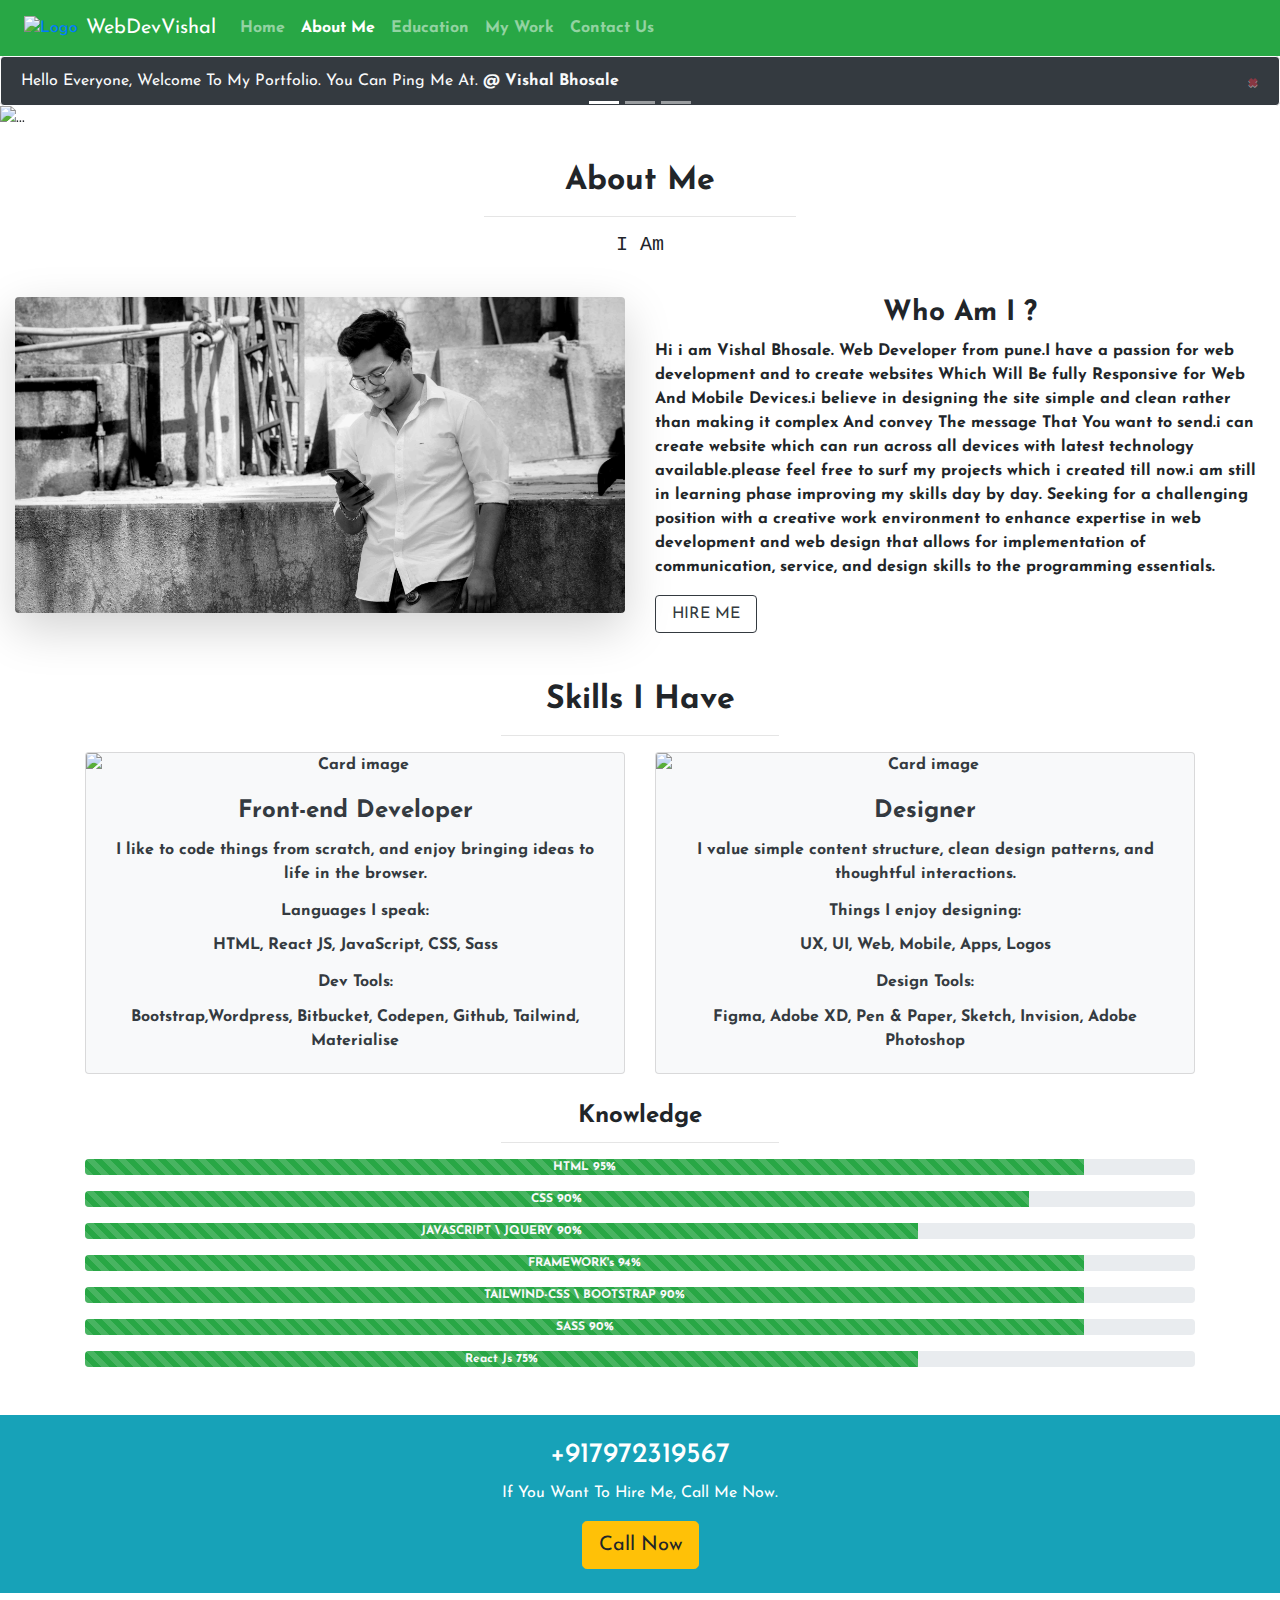
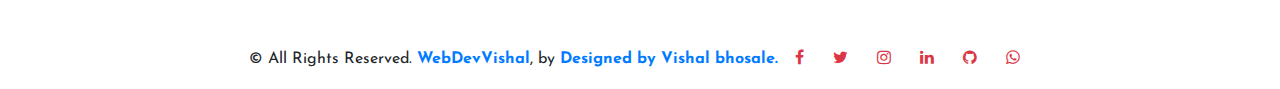
==== commit 286c2e45: "final" ====
--- a/about.html
+++ b/about.html
@@ -248,7 +248,7 @@
                   to life in the browser.
                 </p>
                 <h6 class="card-title font-weight-bold">Languages I speak:</h6>
-                <p class="card-text">HTML, Pug, JavaScript, CSS, Sass</p>
+                <p class="card-text">HTML, React JS, JavaScript, CSS, Sass</p>
                 <h6 class="card-title font-weight-bold">Dev Tools:</h6>
                 <p class="card-text">
                   Bootstrap,Wordpress, Bitbucket, Codepen, Github, Tailwind,
@@ -369,13 +369,28 @@
             SASS 90%
           </div>
         </div>
+
+        <div class="progress my-3">
+          <div
+            class="progress-bar progress-bar-striped progress-bar-animated font-weight-bold bg-success text-light an"
+            role="progressbar"
+            aria-valuenow="75"
+            aria-valuemin="0"
+            aria-valuemax="100"
+            style="width: 75%"
+          >
+            React Js 75%
+          </div>
+        </div>
+
+
       </div>
     </section>
 
     <!-- cards section ends herer -->
 
     <!-- number secton starts herer -->
-    <section class="bg-primary my-5">
+    <section class="bg-info my-5">
       <article class="py-4 text-center text-white">
         <h3 class="display-6">+917972319567</h3>
         <p class="text-capitalize">if you want to hire me, call me now.</p>
@@ -400,7 +415,7 @@
             >, by
             <a
               href="https://linkedin.com/in/vishall-Developer/"
-              class="text-decoration-none font-weight-bold"
+              class="text-decoration-none font-weight-bold "
               >Designed by Vishal bhosale.</a
             >
             <a
@@ -464,6 +479,7 @@
           "CSS Writer.",
           "Programmer",
           "Python Lover",
+          "React Js Developer",
         ],
         typeSpeed: 30,
         backSpeed: 50,
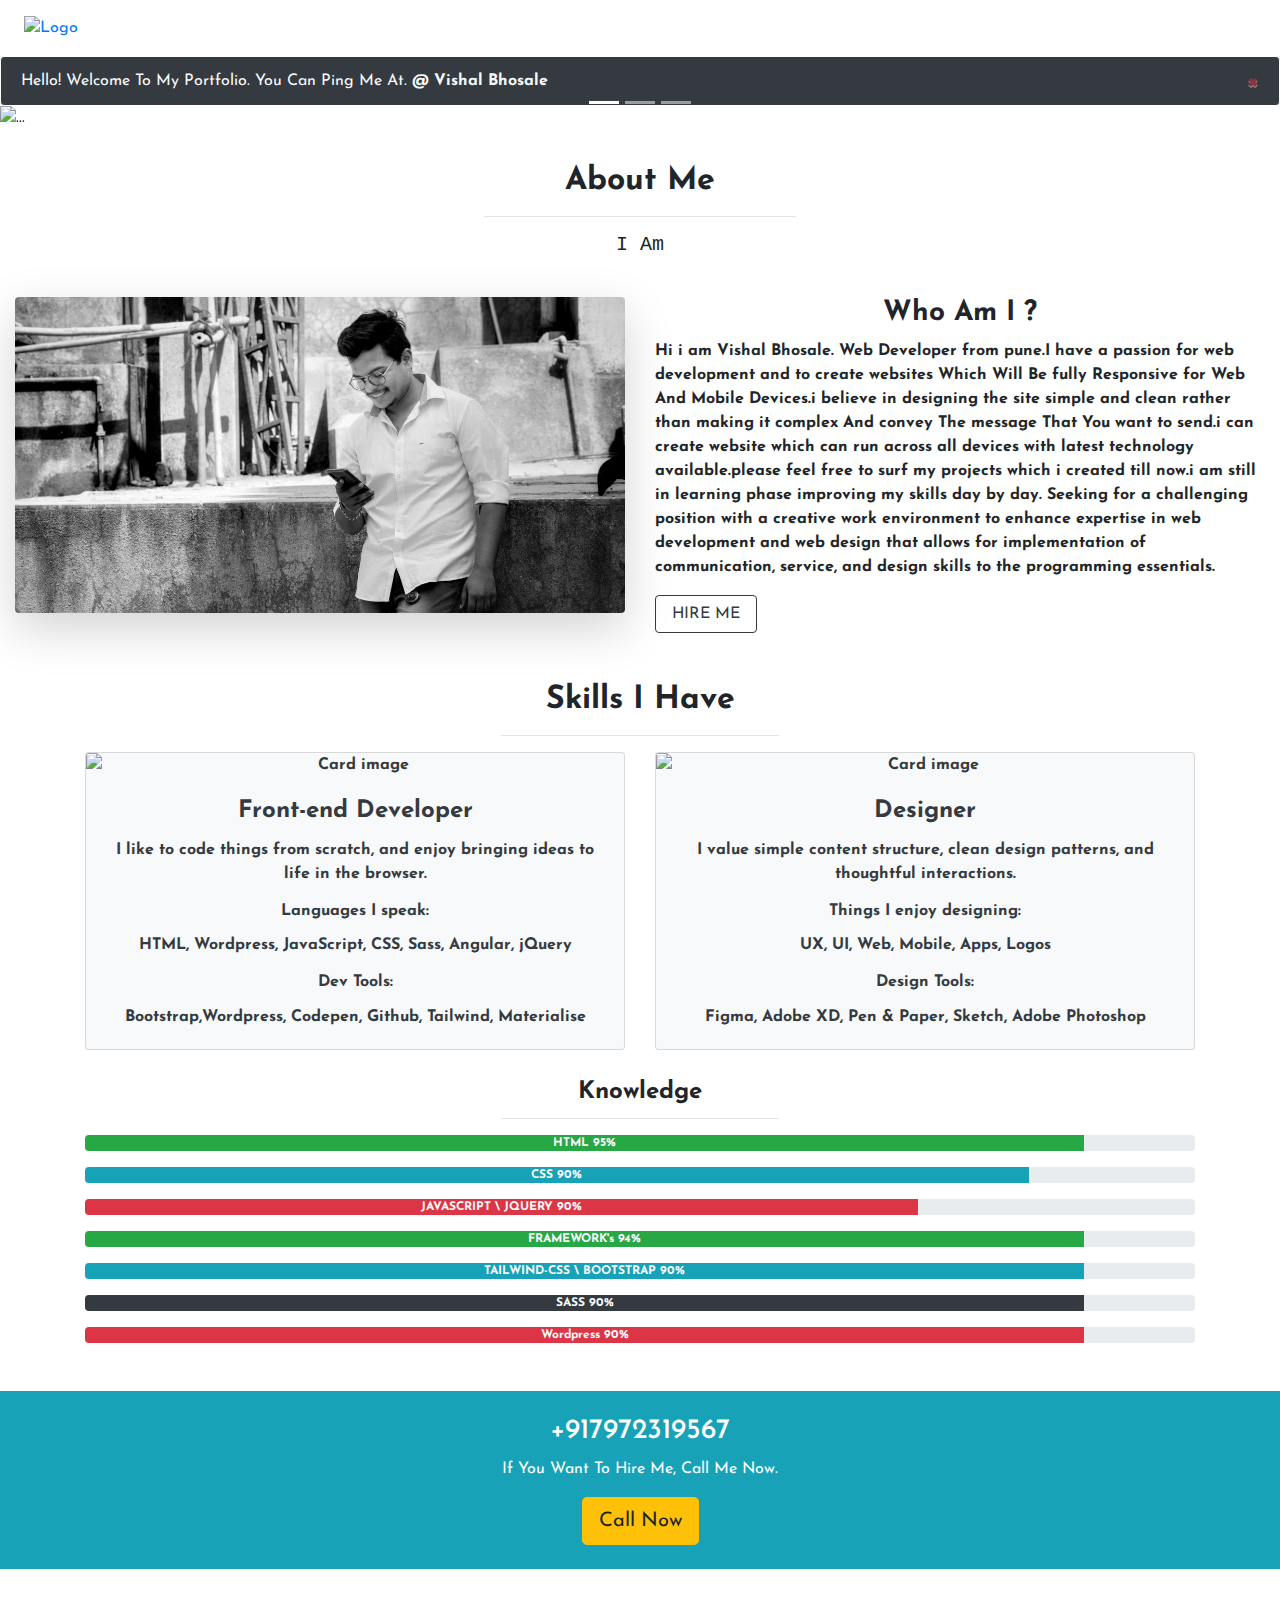
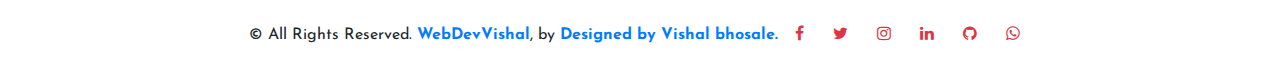
==== commit c69ffd53: "added wordpress to skills" ====
--- a/about.html
+++ b/about.html
@@ -35,7 +35,7 @@
   <body>
     <!-- Navigation starts here -->
     <header class="animate-bottom">
-      <nav class="navbar navbar-expand-sm navbar-dark bg-success">
+      <nav class="navbar navbar-expand-sm navbar-dark  navbarbg">
         <a href="./index.html">
           <img
             src="./images/logo.png"
@@ -63,23 +63,23 @@
         <div class="collapse navbar-collapse" id="navbarSupportedContent">
           <ul class="navbar-nav">
             <li class="nav-item">
-              <a class="nav-link font-weight-bold" href="./index.html"
+              <a class="nav-link font-weight-bold mx-2" href="./index.html"
                 >Home<span class="sr-only">(current)</span></a
               >
             </li>
 
             <li class="nav-item">
-              <a class="nav-link active font-weight-bold" href="./about.html"
+              <a class="nav-link active font-weight-bold mx-1" href="./about.html"
                 >About Me<span class="sr-only">(current)</span></a
               >
             </li>
-            <li class="nav-item font-weight-bold">
+            <li class="nav-item font-weight-bold mx-1">
               <a class="nav-link" href="./education.html">Education</a>
             </li>
-            <li class="nav-item font-weight-bold">
+            <li class="nav-item font-weight-bold mx-1">
               <a class="nav-link" href="./mywork.html">My Work</a>
             </li>
-            <li class="nav-item font-weight-bold">
+            <li class="nav-item font-weight-bold mx-1">
               <a class="nav-link" href="./contact.html">Contact Us</a>
             </li>
           </ul>
@@ -92,7 +92,7 @@
         class="alert alert-light text-capitalize alert-dismissible fade show bg-dark text-light m-0 outline-none"
         role="alert"
       >
-        Hello Everyone, Welcome to My portfolio. you can ping me at.
+        Hello! Welcome to My portfolio. you can ping me at.
         <a
           href="https://twitter.com/_smart_ghost"
           class="alert-link text-light"
@@ -235,7 +235,7 @@
 
         <div class="row text-center mb-1">
           <div class="col-lg-6 col-md-6 col-12">
-            <div class="card bg-light text-dark font-weight-bold">
+            <div class="card bg-light text-dark font-weight-bold tilter">
               <img
                 class="card-img-top"
                 src="./images/f1.jpg"
@@ -248,10 +248,10 @@
                   to life in the browser.
                 </p>
                 <h6 class="card-title font-weight-bold">Languages I speak:</h6>
-                <p class="card-text">HTML, React JS, JavaScript, CSS, Sass</p>
+                <p class="card-text">HTML, Wordpress, JavaScript, CSS, Sass, Angular, jQuery</p>
                 <h6 class="card-title font-weight-bold">Dev Tools:</h6>
                 <p class="card-text">
-                  Bootstrap,Wordpress, Bitbucket, Codepen, Github, Tailwind,
+                  Bootstrap,Wordpress,  Codepen, Github, Tailwind,
                   Materialise
                 </p>
               </div>
@@ -259,7 +259,7 @@
           </div>
 
           <div class="col-lg-6 col-md-6 col-12">
-            <div class="card bg-light text-dark font-weight-bold">
+            <div class="card bg-light text-dark font-weight-bold tilter1">
               <img
                 class="card-img-top"
                 src="./images/f2.jpg"
@@ -277,7 +277,7 @@
                 <p class="card-text">UX, UI, Web, Mobile, Apps, Logos</p>
                 <h6 class="card-title font-weight-bold">Design Tools:</h6>
                 <p class="card-text">
-                  Figma, Adobe XD, Pen & Paper, Sketch, Invision, Adobe
+                  Figma, Adobe XD, Pen & Paper, Sketch, Adobe
                   Photoshop
                 </p>
               </div>
@@ -294,7 +294,7 @@
 
         <div class="progress my-3">
           <div
-            class="progress-bar progress-bar-striped progress-bar-animated font-weight-bold bg-success text-light an"
+            class="progress-bar bg-success   font-weight-bold bg-success text-light an"
             role="progressbar"
             aria-valuenow="90"
             aria-valuemin="0"
@@ -307,7 +307,7 @@
 
         <div class="progress my-3">
           <div
-            class="progress-bar progress-bar-striped progress-bar-animated font-weight-bold bg-success text-light an"
+            class="progress-bar bg-info font-weight-bold bg-success text-light an"
             role="progressbar"
             aria-valuenow="85"
             aria-valuemin="0"
@@ -320,7 +320,7 @@
 
         <div class="progress my-3">
           <div
-            class="progress-bar progress-bar-striped progress-bar-animated font-weight-bold bg-success text-light an"
+            class="progress-bar bg-danger font-weight-bold bg-success text-light an"
             role="progressbar"
             aria-valuenow="75"
             aria-valuemin="0"
@@ -333,7 +333,7 @@
 
         <div class="progress my-3">
           <div
-            class="progress-bar progress-bar-striped progress-bar-animated font-weight-bold bg-success text-light an"
+            class="progress-bar bg-primary font-weight-bold bg-success text-light an"
             role="progressbar"
             aria-valuenow="90"
             aria-valuemin="0"
@@ -346,7 +346,7 @@
 
         <div class="progress my-3">
           <div
-            class="progress-bar progress-bar-striped progress-bar-animated font-weight-bold bg-success text-light an"
+            class="progress-bar bg-info font-weight-bold bg-success text-light an"
             role="progressbar"
             aria-valuenow="90"
             aria-valuemin="0"
@@ -359,7 +359,7 @@
 
         <div class="progress my-3">
           <div
-            class="progress-bar progress-bar-striped progress-bar-animated font-weight-bold bg-success text-light an"
+            class="progress-bar bg-dark font-weight-bold bg-success text-light an"
             role="progressbar"
             aria-valuenow="90"
             aria-valuemin="0"
@@ -372,14 +372,14 @@
 
         <div class="progress my-3">
           <div
-            class="progress-bar progress-bar-striped progress-bar-animated font-weight-bold bg-success text-light an"
-            role="progressbar"
-            aria-valuenow="75"
-            aria-valuemin="0"
-            aria-valuemax="100"
-            style="width: 75%"
-          >
-            React Js 75%
+            class="progress-bar bg-danger font-weight-bold bg-success text-light an"
+            role="progressbar"
+            aria-valuenow="90"
+            aria-valuemin="0"
+            aria-valuemax="100"
+            style="width: 90%"
+          >
+            Wordpress 90%
           </div>
         </div>
 
@@ -469,6 +469,21 @@
     </div>
 
     <!-- footer comer here -->
+    <script type="text/javascript" src="vanilla-tilt.js"></script>
+    <script> type="text/javascript">
+	VanillaTilt.init(document.querySelector(".tilter"), {
+		max: 20,
+		speed: 300,
+    easing:"cubic-bezier(.03,.98,.52,.99)",
+    gyroscope:true
+	});
+	VanillaTilt.init(document.querySelector(".tilter1"), {
+		max: 20,
+		speed: 300,
+    easing:"cubic-bezier(.03,.98,.52,.99)",
+    gyroscope:true
+	});
+</script>
 
     <script>
       var typed = new Typed(".type", {
@@ -478,11 +493,11 @@
           "UI/UX Designer. ",
           "CSS Writer.",
           "Programmer",
-          "Python Lover",
+          "Python Programmer",
           "React Js Developer",
         ],
-        typeSpeed: 30,
-        backSpeed: 50,
+        typeSpeed: 20,
+        backSpeed: 10,
         backDelay: 1500,
         cursorChar: "<&#92;>",
         loop: true,
